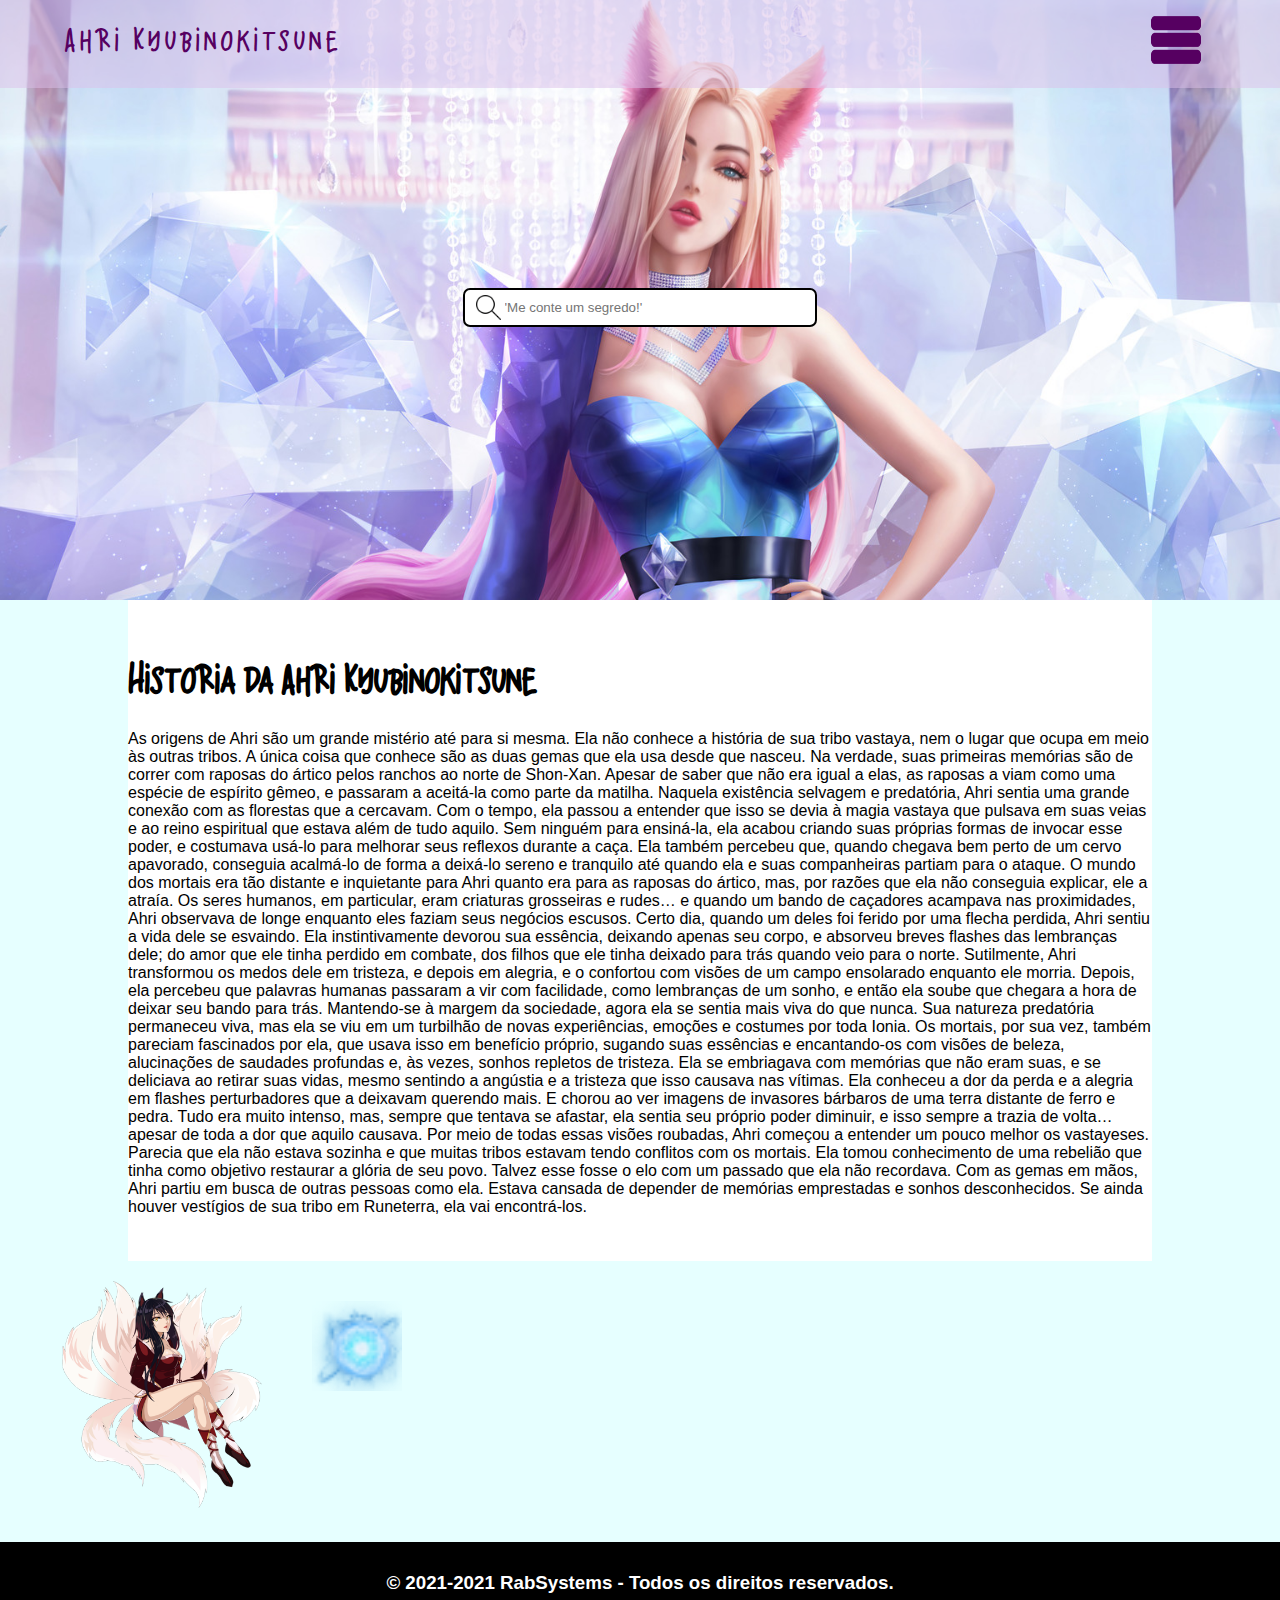
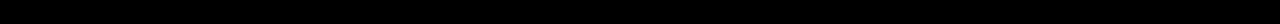
==== lore.html @ 4a1f48fa "Atualização 18/04 - 1" ====
<!DOCTYPE html>
<html lang="pt-br">
<head>
    <meta charset="UTF-8">
    <meta http-equiv="X-UA-Compatible" content="IE=edge">
    <meta name="viewport" content="width=device-width, initial-scale=1.0">
    <title></title>
    <link rel="stylesheet" href="style.css">
</head>
<body onload="esconderMenu()">
    <div class="container" id="slider">
        <header>
            <a id="titulo" href="index.html">Ahri Kyubinokitsune</a>
            <div id="menu-principal" onmouseover="mostrarMenu()" onmouseout="esconderMenu()">
                <img id="menu" src="imagens/menu.png" alt="">
                <div id="menu-flutuante">
                    <ul>
                        <li> <a href="index.html">HOME</a> </li>
                        <li> <a href="lore.html">LORE</a> </li>
                        <li> <a href="skins.html">SKINS</a></li>
                    </ul>
                </div>
            </div>
        </header>
        <div class="search">
            <label for="pesquisar"><img id="lupa" src="imagens/lupa.png" alt=""></label>
            <input type="text" name="pesquisar" id="pesquisar" placeholder="'Me conte um segredo!'">
        </div>
    </div>
    <div id="container-principal">
        <section id="primeiro" class="conteudo">
            <div class="container-interno">
                <div class="texto-lore">
                    <h1 id="lore">Historia da Ahri Kyubinokitsune</h1>
                    <p>
                        As origens de Ahri são um grande mistério até para si mesma.

Ela não conhece a história de sua tribo vastaya, nem o lugar que ocupa em meio às outras tribos. A única coisa que conhece são as duas gemas que ela usa desde que nasceu. Na verdade, suas primeiras memórias são de correr com raposas do ártico pelos ranchos ao norte de Shon-Xan. Apesar de saber que não era igual a elas, as raposas a viam como uma espécie de espírito gêmeo, e passaram a aceitá-la como parte da matilha.

Naquela existência selvagem e predatória, Ahri sentia uma grande conexão com as florestas que a cercavam. Com o tempo, ela passou a entender que isso se devia à magia vastaya que pulsava em suas veias e ao reino espiritual que estava além de tudo aquilo. Sem ninguém para ensiná-la, ela acabou criando suas próprias formas de invocar esse poder, e costumava usá-lo para melhorar seus reflexos durante a caça. Ela também percebeu que, quando chegava bem perto de um cervo apavorado, conseguia acalmá-lo de forma a deixá-lo sereno e tranquilo até quando ela e suas companheiras partiam para o ataque.

O mundo dos mortais era tão distante e inquietante para Ahri quanto era para as raposas do ártico, mas, por razões que ela não conseguia explicar, ele a atraía. Os seres humanos, em particular, eram criaturas grosseiras e rudes… e quando um bando de caçadores acampava nas proximidades, Ahri observava de longe enquanto eles faziam seus negócios escusos.

Certo dia, quando um deles foi ferido por uma flecha perdida, Ahri sentiu a vida dele se esvaindo. Ela instintivamente devorou sua essência, deixando apenas seu corpo, e absorveu breves flashes das lembranças dele; do amor que ele tinha perdido em combate, dos filhos que ele tinha deixado para trás quando veio para o norte. Sutilmente, Ahri transformou os medos dele em tristeza, e depois em alegria, e o confortou com visões de um campo ensolarado enquanto ele morria.

Depois, ela percebeu que palavras humanas passaram a vir com facilidade, como lembranças de um sonho, e então ela soube que chegara a hora de deixar seu bando para trás.

Mantendo-se à margem da sociedade, agora ela se sentia mais viva do que nunca. Sua natureza predatória permaneceu viva, mas ela se viu em um turbilhão de novas experiências, emoções e costumes por toda Ionia. Os mortais, por sua vez, também pareciam fascinados por ela, que usava isso em benefício próprio, sugando suas essências e encantando-os com visões de beleza, alucinações de saudades profundas e, às vezes, sonhos repletos de tristeza.

Ela se embriagava com memórias que não eram suas, e se deliciava ao retirar suas vidas, mesmo sentindo a angústia e a tristeza que isso causava nas vítimas. Ela conheceu a dor da perda e a alegria em flashes perturbadores que a deixavam querendo mais. E chorou ao ver imagens de invasores bárbaros de uma terra distante de ferro e pedra. Tudo era muito intenso, mas, sempre que tentava se afastar, ela sentia seu próprio poder diminuir, e isso sempre a trazia de volta… apesar de toda a dor que aquilo causava.

Por meio de todas essas visões roubadas, Ahri começou a entender um pouco melhor os vastayeses. Parecia que ela não estava sozinha e que muitas tribos estavam tendo conflitos com os mortais. Ela tomou conhecimento de uma rebelião que tinha como objetivo restaurar a glória de seu povo.

Talvez esse fosse o elo com um passado que ela não recordava.

Com as gemas em mãos, Ahri partiu em busca de outras pessoas como ela. Estava cansada de depender de memórias emprestadas e sonhos desconhecidos. Se ainda houver vestígios de sua tribo em Runeterra, ela vai encontrá-los.
                    </p>
                </div>

            </div>
        </section>
        
        <div id="animation">
            <div id="orbe-animation"><img src="imagens/orbe.png" alt=""></div>
            <div><img id="ahri-animation" src="imagens/ahri-footer.png" alt=""></div>
        </div>
    </div>
    <script src="script.js">

    </script>
    <footer id="rodape">
        <h3>&copy; 2021-2021 RabSystems - Todos os direitos reservados.</h3>
    </footer>
</body>
</html>
---- style.css ----
@font-face {
	font-family: lolipop;
	src: local(lolipop), url(fontes/lolipop.ttf);
}

* {
    padding: 0;
    margin: 0; 
}

/*INÍCIO CABEÇALHO*/

.container {
    width: 100%;
    height: 600px;
    text-align: center;
    display: flex;
    flex-flow: column;
    align-items: center;
    background: url(imagens/ahri1.jpg) no-repeat center top;
    background-size: cover;
    background-attachment: fixed;
}

.container1 {
    width: 100%;
    height: 600px;
    text-align: center;
    display: flex;
    flex-flow: column;
    align-items: center;
    background: url(imagens/ahri2.jpg) no-repeat center top;
    background-size: cover;
    background-attachment: fixed;
}
.container2 {
    width: 100%;
    height: 600px;
    text-align: center;
    display: flex;
    flex-flow: column;
    align-items: center;
    background: url(imagens/ahri3.jpg) no-repeat center top;
    background-size: cover;
    background-attachment: fixed;
}
.container3 {
    width: 100%;
    height: 600px;
    text-align: center;
    display: flex;
    flex-flow: column;
    align-items: center;
    background: url(imagens/ahri4.jpg) no-repeat center top;
    background-size: cover;
    background-attachment: fixed;
}
.container4 {
    width: 100%;
    height: 600px;
    text-align: center;
    display: flex;
    flex-flow: column;
    align-items: center;
    background: url(imagens/ahri5.jpg) no-repeat center top;
    background-size: cover;
    background-attachment: fixed;
}
.container5 {
    width: 100%;
    height: 600px;
    text-align: center;
    display: flex;
    flex-flow: column;
    align-items: center;
    background: url(imagens/ahri6.jpg) no-repeat center top;
    background-size: cover;
    background-attachment: fixed;
}

header {
    display: flex;
    justify-content: space-between;
    align-items: center;
    width: 100%;
    height: 80px;
    background: rgb(220, 192, 233, 0.5);
    padding-bottom: 8px;
    align-content: center;
}

a#titulo {
    margin-left: 5%;
    font-family: lolipop, arial;
    font-size: 2em;
    letter-spacing: 4px;
    color: rgb(86, 0, 97);
    cursor: pointer;
}

img#menu {
    width: 50px;
    height: 70px;
    margin-left: 20px;
}

#lupa {
    width: 25px;
    margin-top: 5px;
}

.search {
    margin-top: 200px;
    background-color: white;
    width: 350px;
    height: 35px;
    border-radius: 7px;
    border: 2px solid black;
}

input#pesquisar {
    width: 300px;
    height: 25px;
    border: none;
    position: relative;
    top: -8px;

}

#menu-flutuante {
    margin-top: 40px;
    padding: 5px 15px 5px 15px;
    background: rgb(220, 192, 233);
    border-radius: 10px;
    box-shadow: 1px 1px 3px rgb(136, 30, 131);    
}

#menu-flutuante ul {
    list-style-type: none;
}

#menu-flutuante a {
    text-decoration: none;
    color: rgb(86, 0, 97);
    font-family: lolipop, arial;
    letter-spacing: 4px;
    font-size: 30px;
    padding-bottom: 5px;

}

#menu-flutuante a:hover {
    color: rgb(218, 0, 199);
}

#menu-principal {
    padding: 5px 15px 5px 15px;
    display: flex;
    flex-direction: row-reverse;
    align-items: center;
    margin-right: 5%;
}

/*FIM CABEÇALHO*/

/*INÍCIO BODY*/

body {
    background: rgb(230, 255, 255);
    display: flex;
    flex-direction: column;
     
}

a.leia-mais {
    text-decoration: none;
    padding: 20px;
    background: rgb(87, 3, 104);
    color: #fff;
}

#container-principal {
    display: flex;
    flex-flow: column nowrap;
    align-items: center;
    font-family: Arial, Helvetica, sans-serif;

}

.conteudo {
    background: #fff url(imagens/serapacao-sections.jpg) repeat-x top;
    width: 80%;
    padding: 30px 0 30px 0;
}

#primeiro {
    background: #fff;
}

.conteudo h1 {
    padding: 30px 0 15px 0;
    font-size: 40px;
}

.conteudo p {
    padding: 15px 0 15px 0;
}

.image-section {
    width: 80%;
    margin: 30px;
    border-radius: 20px;
}

.container-interno {
    display: flex;
    flex-wrap: wrap;
    flex-direction: row;
    margin: auto;
    justify-content: center;
    align-items: center;
}

#container-esquerda {
    display: flex;
    flex-wrap: wrap;
    flex-direction: row-reverse;
    margin: auto;
    justify-content: center;
    align-items: center;
}

a#leia-mais {
    text-decoration: none;
    padding: 10px;
    background: rgb(87, 3, 104);
    color: #fff;
    width: 100px;
    text-align: center;
}

a#leia-mais-section3 {
    text-decoration: none;
    padding: 10px;
    background: rgb(87, 3, 104);
    color: #fff;
    width: 160px;
    text-align: center;
}

a {
    text-decoration: none;
    color: #000;
}

.texto {
    display: flex;
    flex-direction: column;
    text-align: left;
    width: 55%;
}

#texto-esquerda {
    display: flex;
    flex-direction: column;
    width: 55%;
    align-items: flex-end
}

#texto-esquerda h1 {
    text-align: right;
}

#texto-esquerda p {
    text-align: right;
}

#texto-lore {
    text-align: center;
}

#lore {
    font-family: lolipop;
}

#animation {
    display: flex;
    flex-direction: row-reverse;
    align-items: flex-start;
    width: 80%;
}

#ahri-animation {
    width: 200px;
    margin-top: 20px;
    margin-left: -1000px;
}

#orbe-animation {
    position: relative;
    left: -750px;
    animation-duration: 3s;
    animation-name: deslizar;
    animation-iteration-count: infinite; 
}

@keyframes deslizar{
    0% {
        left: -750px;
    } 50% {
        left: -80px;
    } 100% {
        left: -750px;
    }
}

#orbe-animation img {
    width: 90px;
    margin-top: 40px;
}



/*FIM BODY*/

/*INÍCIO RODAPÉ*/

#rodape {
    background: #000;
    color: #fff;
    font-family: arial;
    margin-top: 30px;
    padding: 30px 0 30px 0;
    text-align: center;
}

/*FIM RODAPÉ*/
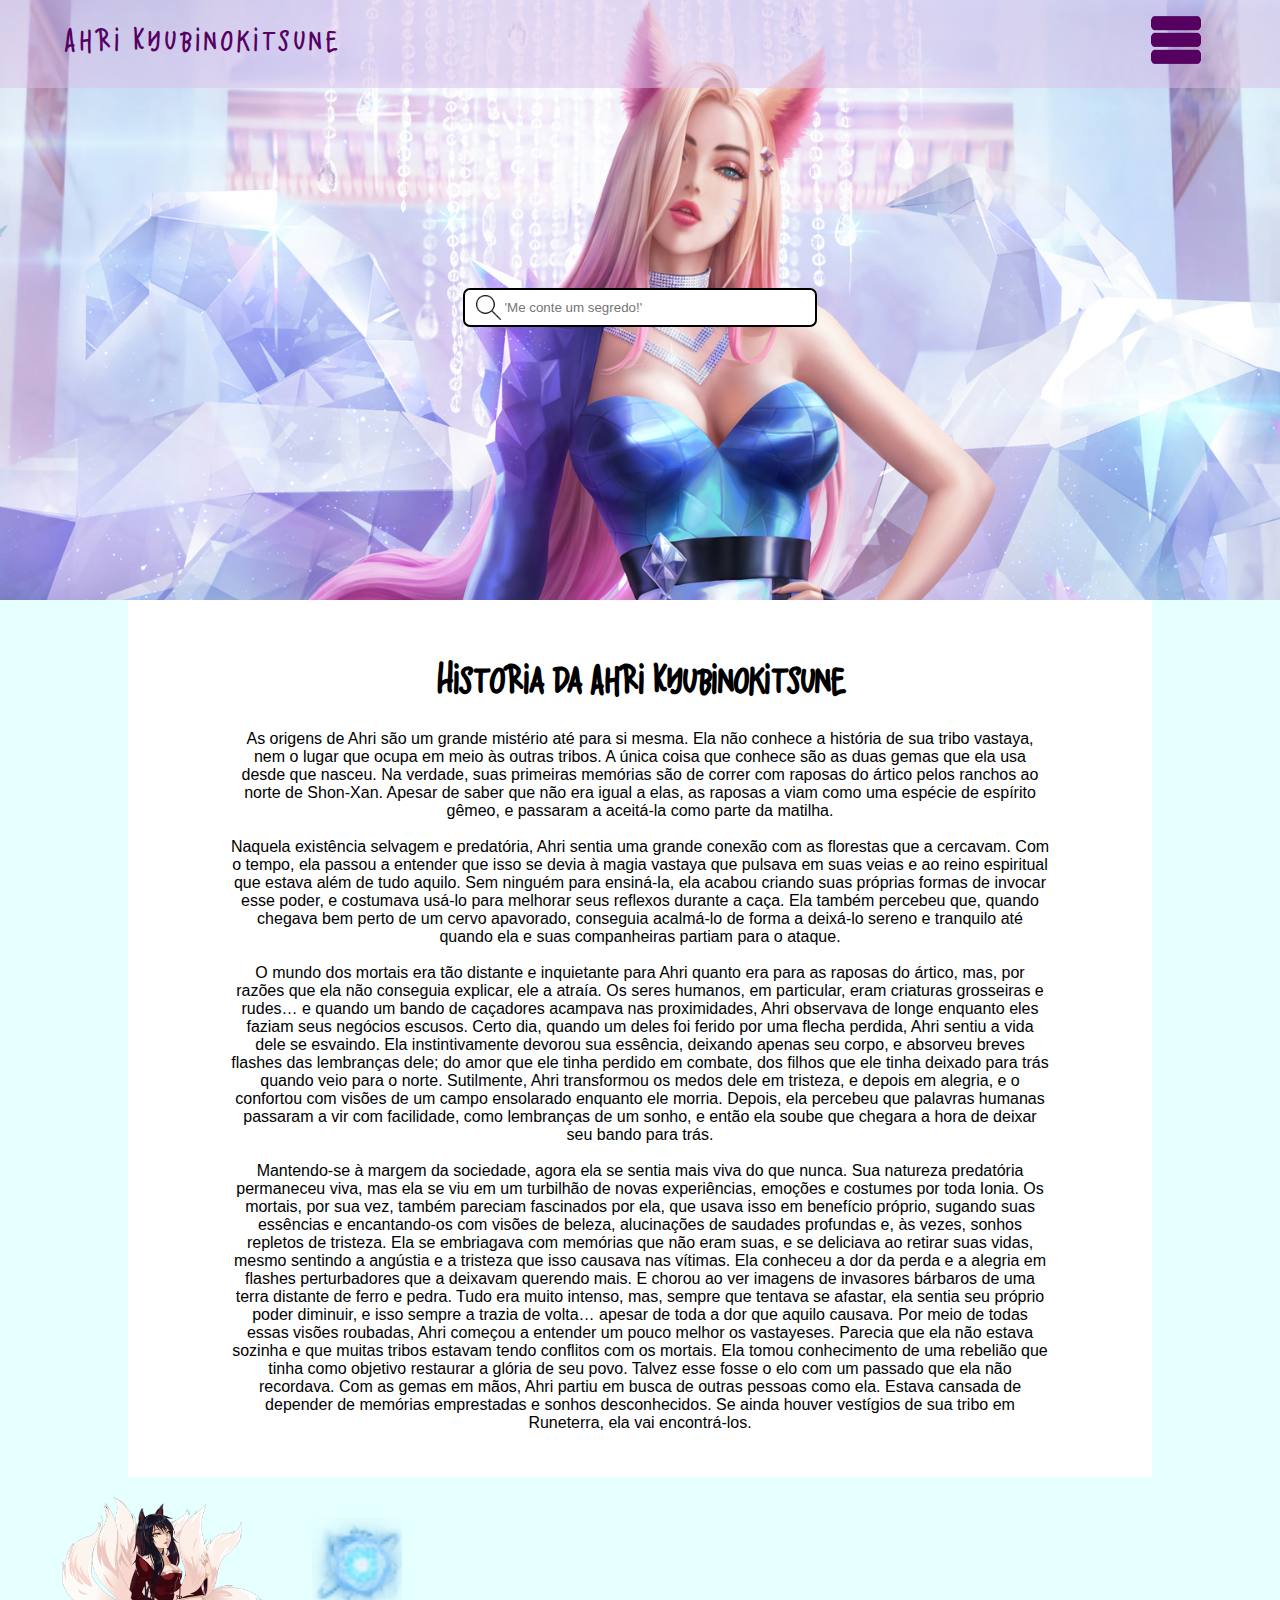
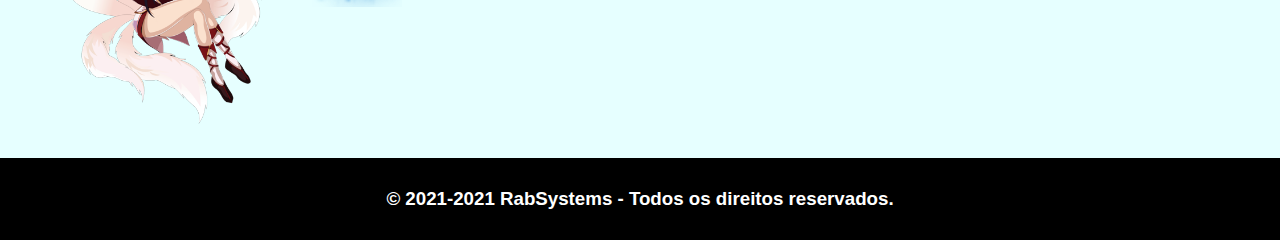
==== commit cd3e8fa8: "Atualização 18/04 - 2" ====
--- a/lore.html
+++ b/lore.html
@@ -35,15 +35,15 @@
                     <p>
                         As origens de Ahri são um grande mistério até para si mesma.
 
-Ela não conhece a história de sua tribo vastaya, nem o lugar que ocupa em meio às outras tribos. A única coisa que conhece são as duas gemas que ela usa desde que nasceu. Na verdade, suas primeiras memórias são de correr com raposas do ártico pelos ranchos ao norte de Shon-Xan. Apesar de saber que não era igual a elas, as raposas a viam como uma espécie de espírito gêmeo, e passaram a aceitá-la como parte da matilha.
+Ela não conhece a história de sua tribo vastaya, nem o lugar que ocupa em meio às outras tribos. A única coisa que conhece são as duas gemas que ela usa desde que nasceu. Na verdade, suas primeiras memórias são de correr com raposas do ártico pelos ranchos ao norte de Shon-Xan. Apesar de saber que não era igual a elas, as raposas a viam como uma espécie de espírito gêmeo, e passaram a aceitá-la como parte da matilha.<br><br>
 
-Naquela existência selvagem e predatória, Ahri sentia uma grande conexão com as florestas que a cercavam. Com o tempo, ela passou a entender que isso se devia à magia vastaya que pulsava em suas veias e ao reino espiritual que estava além de tudo aquilo. Sem ninguém para ensiná-la, ela acabou criando suas próprias formas de invocar esse poder, e costumava usá-lo para melhorar seus reflexos durante a caça. Ela também percebeu que, quando chegava bem perto de um cervo apavorado, conseguia acalmá-lo de forma a deixá-lo sereno e tranquilo até quando ela e suas companheiras partiam para o ataque.
+Naquela existência selvagem e predatória, Ahri sentia uma grande conexão com as florestas que a cercavam. Com o tempo, ela passou a entender que isso se devia à magia vastaya que pulsava em suas veias e ao reino espiritual que estava além de tudo aquilo. Sem ninguém para ensiná-la, ela acabou criando suas próprias formas de invocar esse poder, e costumava usá-lo para melhorar seus reflexos durante a caça. Ela também percebeu que, quando chegava bem perto de um cervo apavorado, conseguia acalmá-lo de forma a deixá-lo sereno e tranquilo até quando ela e suas companheiras partiam para o ataque.<br><br>
 
 O mundo dos mortais era tão distante e inquietante para Ahri quanto era para as raposas do ártico, mas, por razões que ela não conseguia explicar, ele a atraía. Os seres humanos, em particular, eram criaturas grosseiras e rudes… e quando um bando de caçadores acampava nas proximidades, Ahri observava de longe enquanto eles faziam seus negócios escusos.
 
 Certo dia, quando um deles foi ferido por uma flecha perdida, Ahri sentiu a vida dele se esvaindo. Ela instintivamente devorou sua essência, deixando apenas seu corpo, e absorveu breves flashes das lembranças dele; do amor que ele tinha perdido em combate, dos filhos que ele tinha deixado para trás quando veio para o norte. Sutilmente, Ahri transformou os medos dele em tristeza, e depois em alegria, e o confortou com visões de um campo ensolarado enquanto ele morria.
 
-Depois, ela percebeu que palavras humanas passaram a vir com facilidade, como lembranças de um sonho, e então ela soube que chegara a hora de deixar seu bando para trás.
+Depois, ela percebeu que palavras humanas passaram a vir com facilidade, como lembranças de um sonho, e então ela soube que chegara a hora de deixar seu bando para trás.<br><br>
 
 Mantendo-se à margem da sociedade, agora ela se sentia mais viva do que nunca. Sua natureza predatória permaneceu viva, mas ela se viu em um turbilhão de novas experiências, emoções e costumes por toda Ionia. Os mortais, por sua vez, também pareciam fascinados por ela, que usava isso em benefício próprio, sugando suas essências e encantando-os com visões de beleza, alucinações de saudades profundas e, às vezes, sonhos repletos de tristeza.
 
--- a/style.css
+++ b/style.css
@@ -275,8 +275,13 @@
     text-align: right;
 }
 
-#texto-lore {
-    text-align: center;
+.texto-lore {
+    text-align: center;
+}
+
+.texto-lore p {
+    width: 80%;
+    margin: auto;
 }
 
 #lore {
